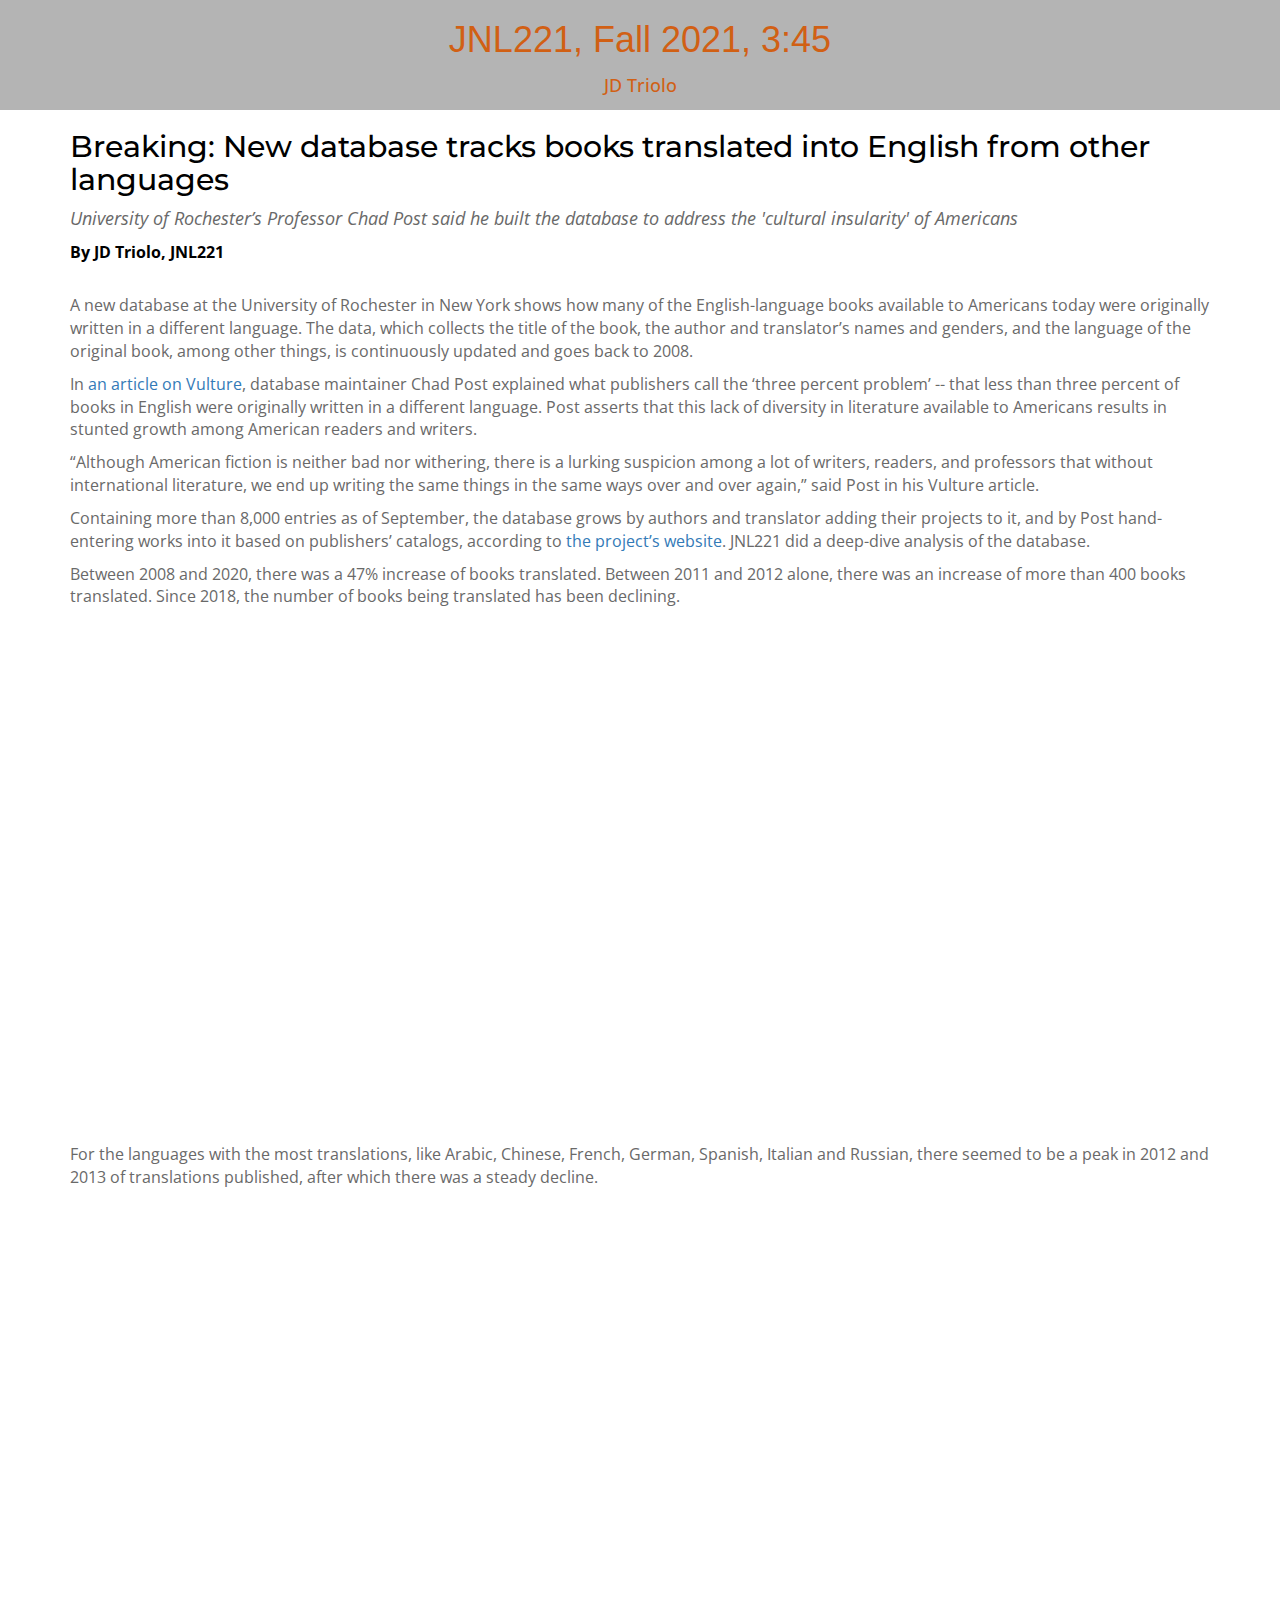
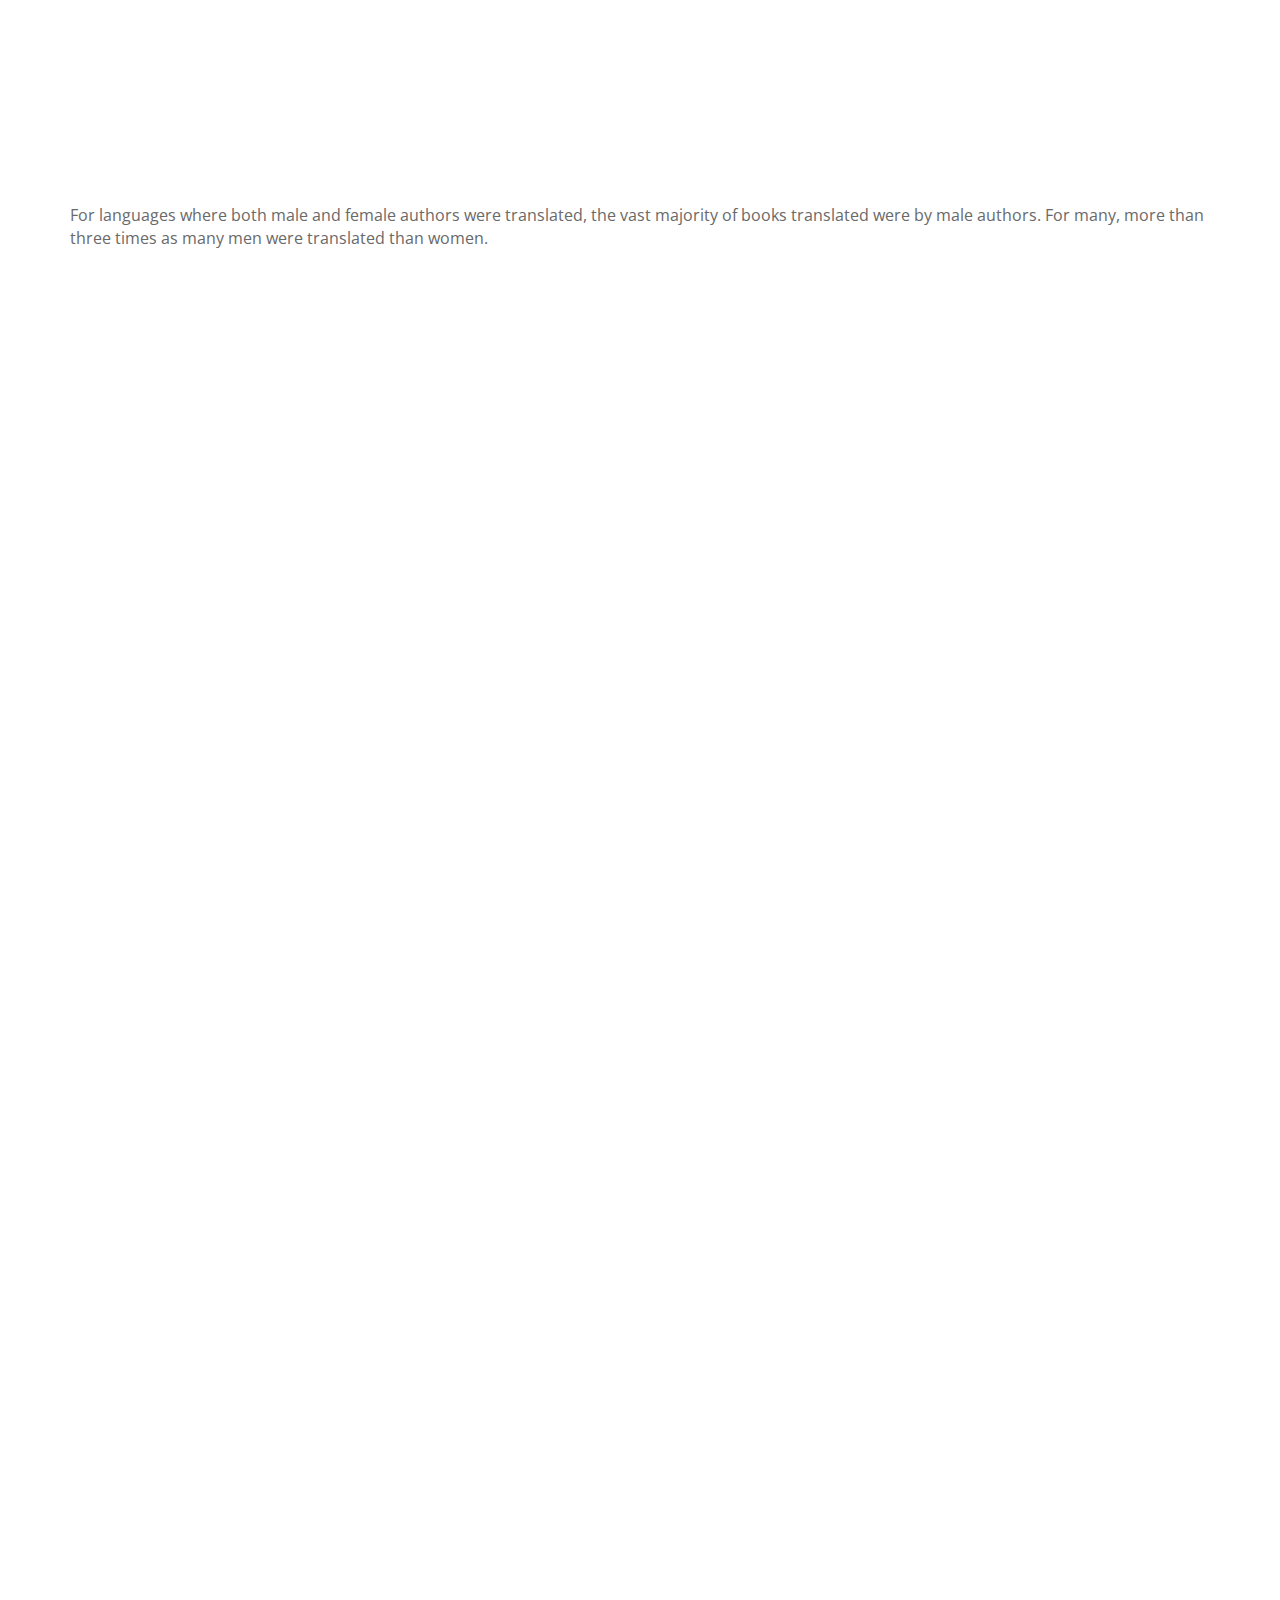
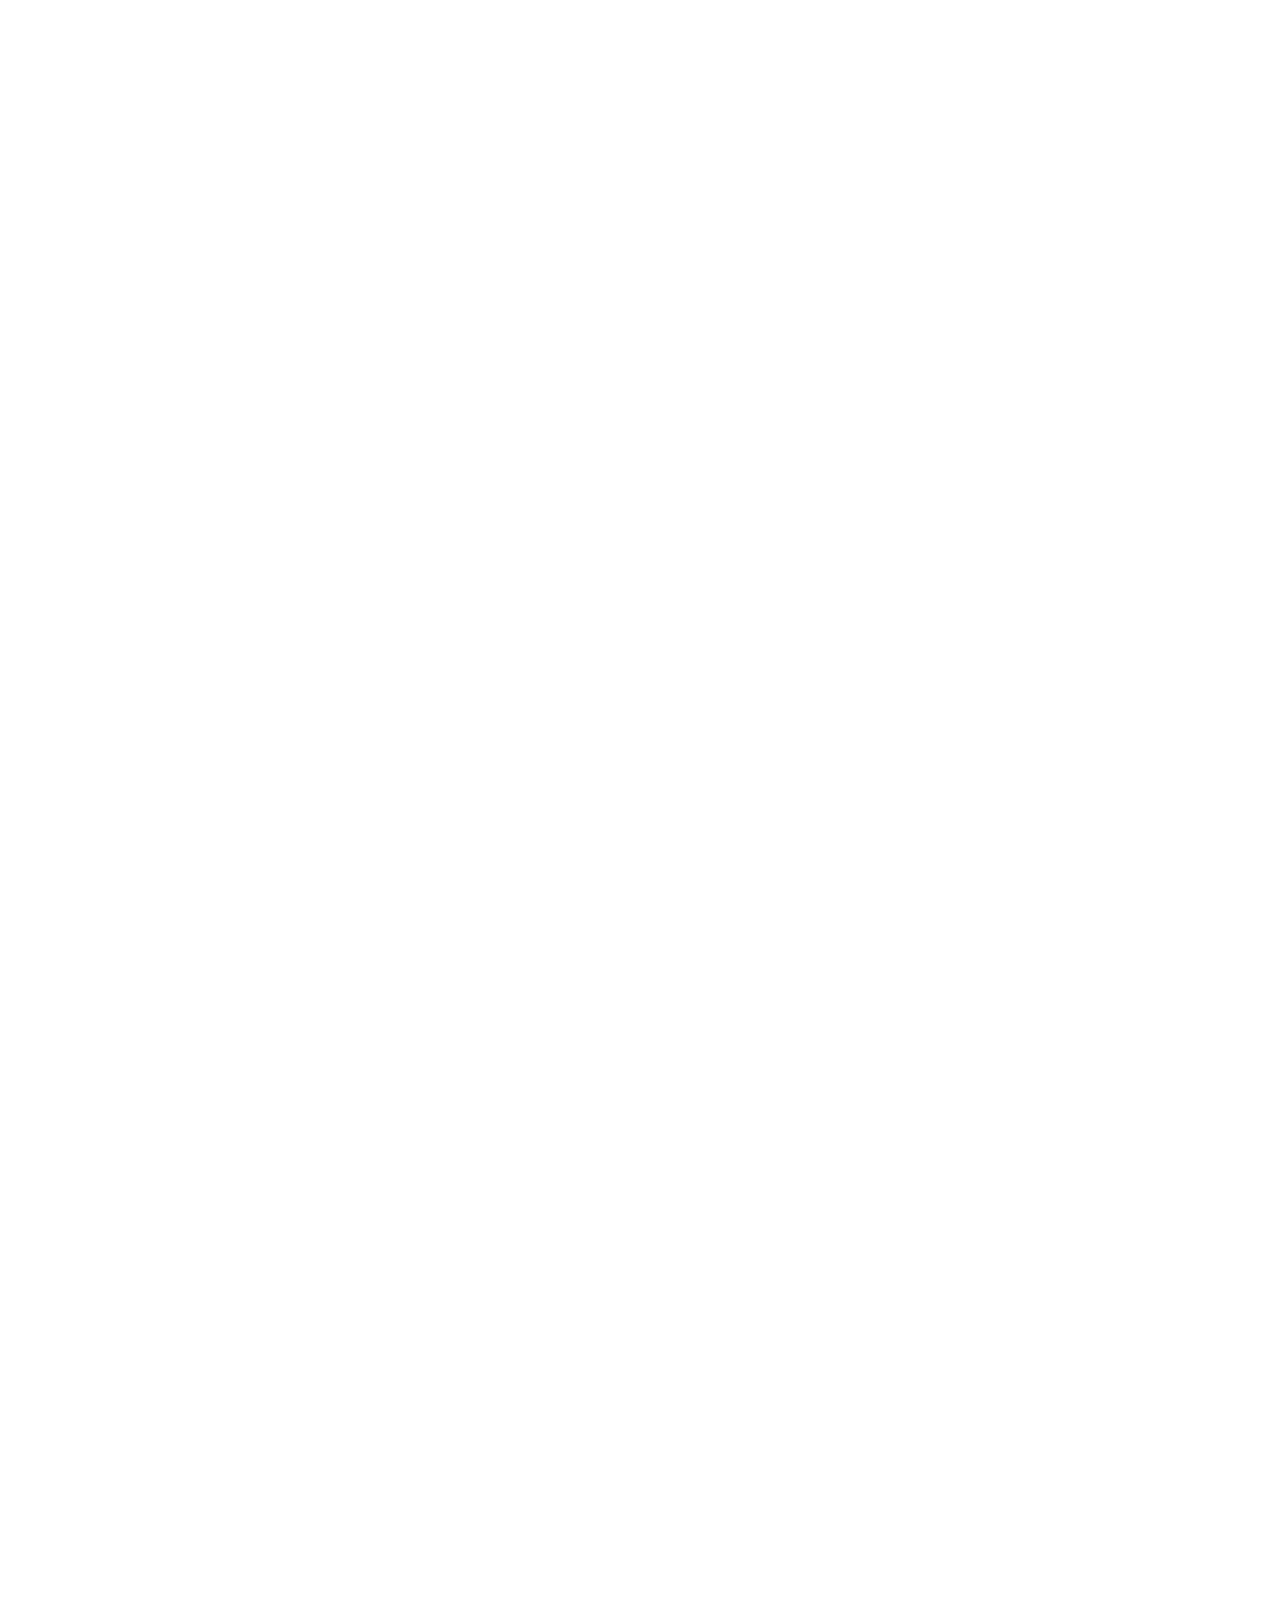
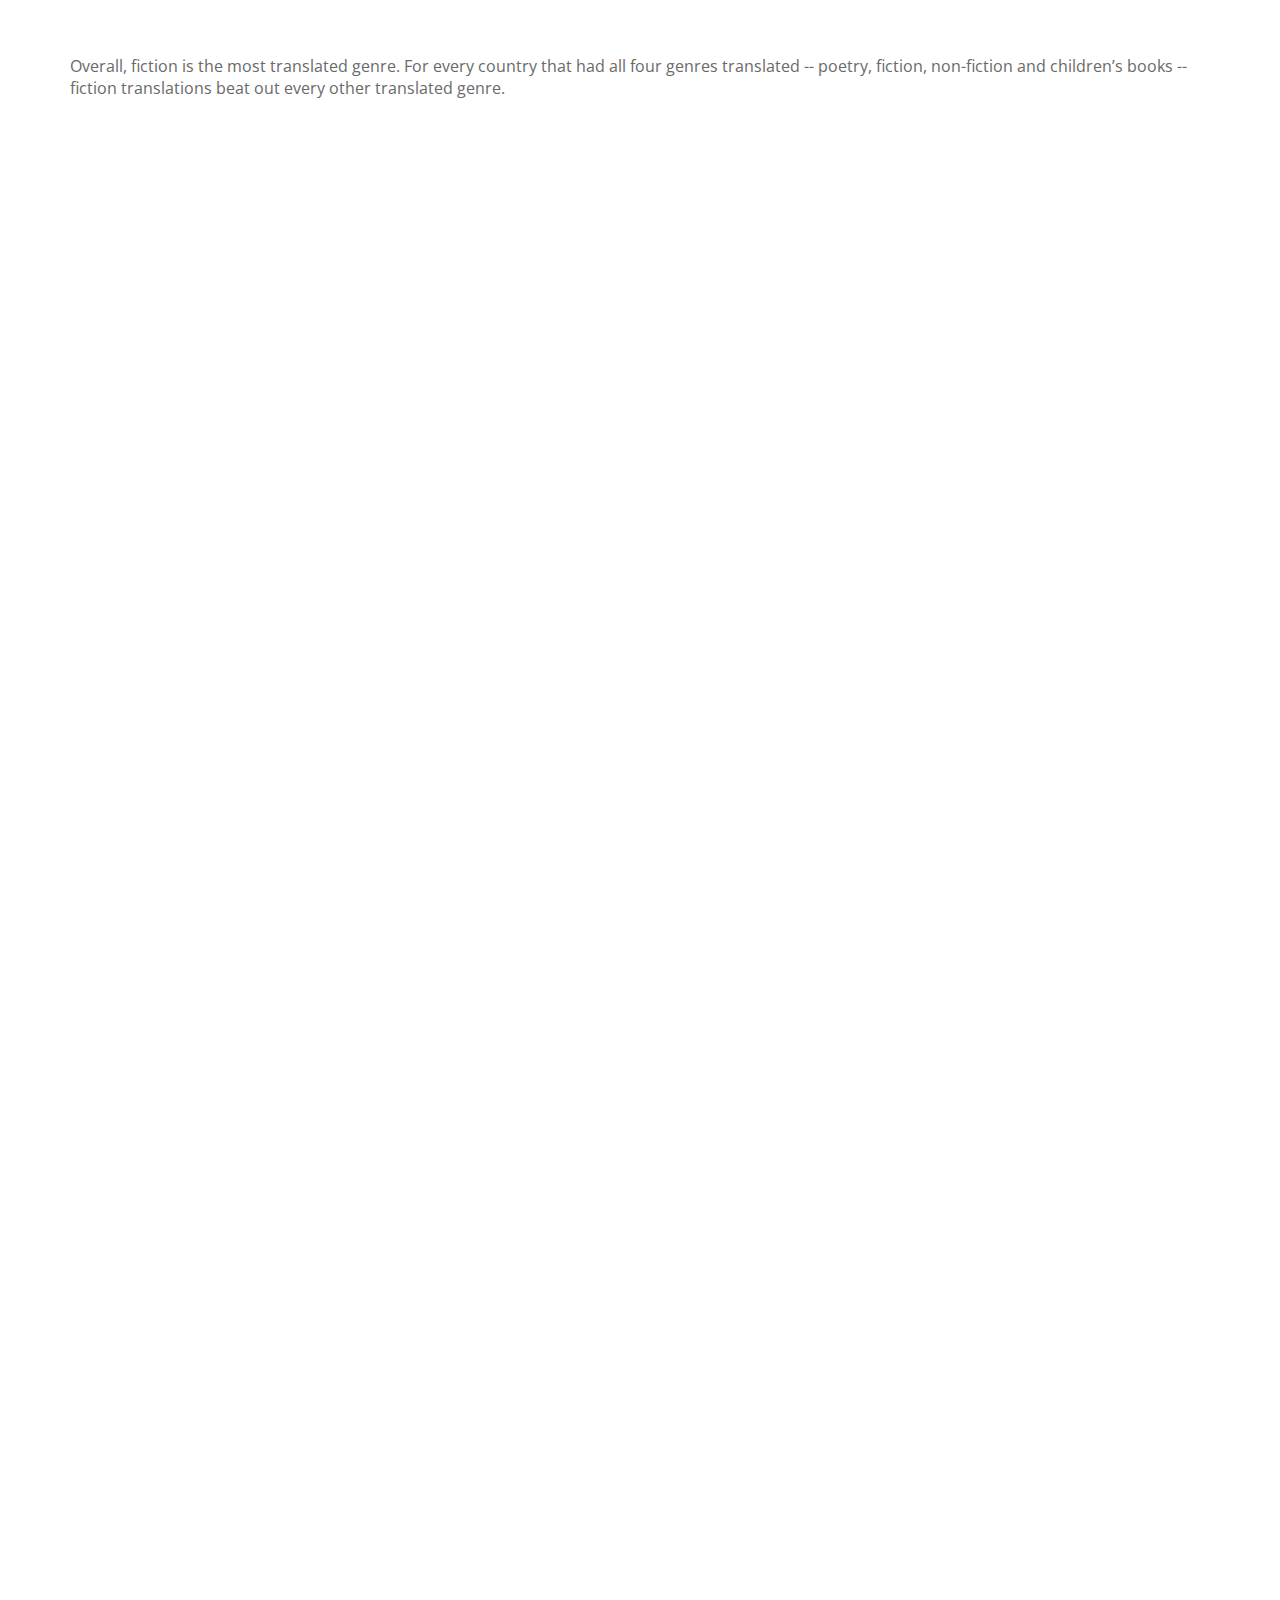
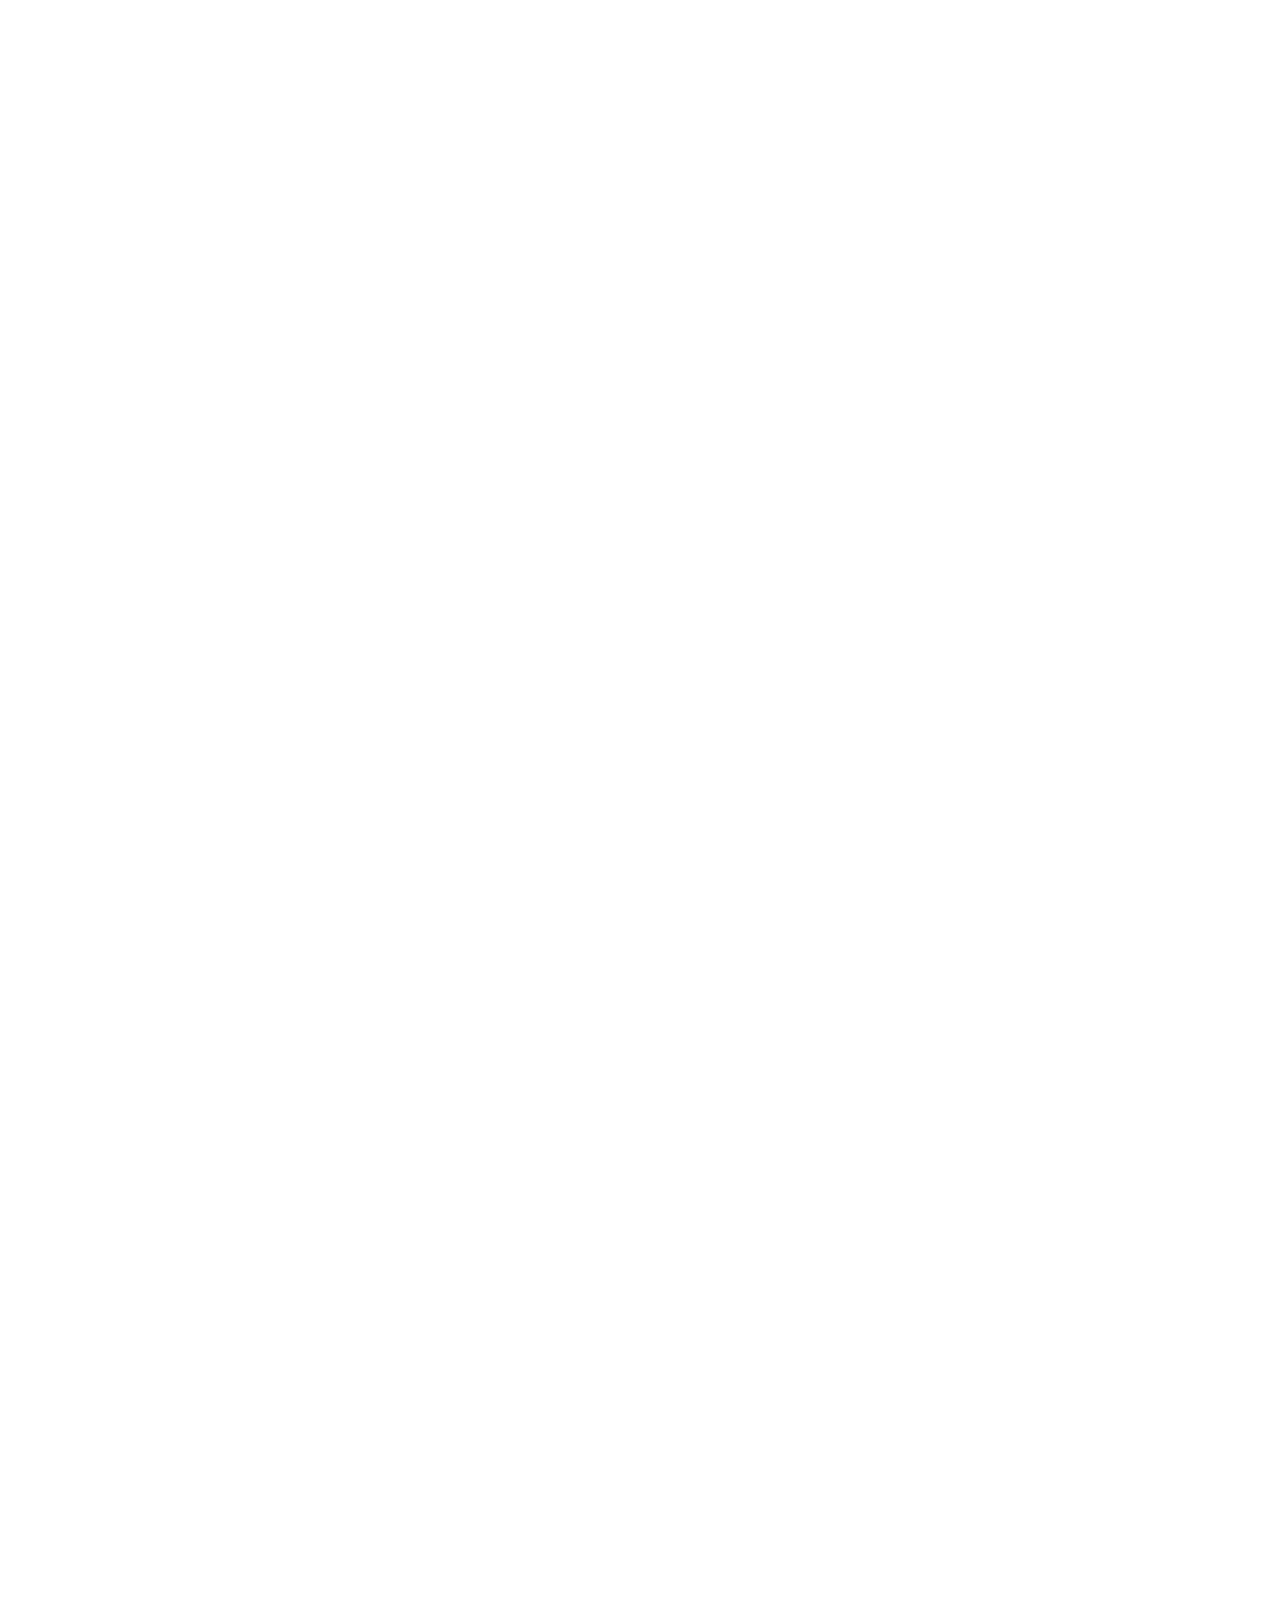
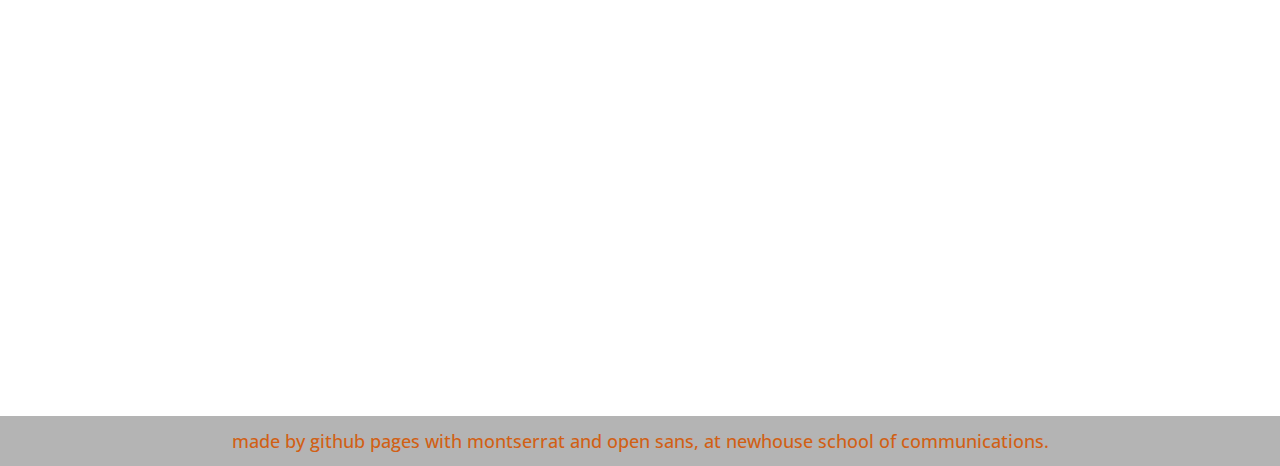
==== index.html @ fd6ea649 "initial commit, adds index" ====
<!DOCTYPE html>
<html>
<head>
	<meta charset="utf-8">
	<title>Foundations Of Data And Digital Journalism</title>
	<link rel="shortcut icon" href="/favicon_io/favicon.ico" type="image/x-icon">
	<link rel="icon" href="/favicon_io/favicon.ico" type="image/x-icon">
	<link rel="apple-touch-icon" sizes="180x180" href="/favicon_io/apple-touch-icon.png">
	<link rel="icon" type="image/png" sizes="32x32" href="/favicon_io/favicon-32x32.png">
	<link rel="icon" type="image/png" sizes="16x16" href="/favicon_io/favicon-16x16.png">
	<link rel="manifest" href="/favicon_io/site.webmanifest">
	<link href='https://fonts.googleapis.com/css?family=Open+Sans:300italic,400italic,600italic,400,300,600,700&subset=latin,latin-ext' rel='stylesheet' type='text/css'>
	<link href='https://fonts.googleapis.com/css?family=Montserrat:400,700' rel='stylesheet' type='text/css'>
	<link href="https://netdna.bootstrapcdn.com/bootstrap/3.0.3/css/bootstrap.min.css" rel="stylesheet">
	<link type="text/css" rel="stylesheet" href="index.css" />
</head>

<body>
	
	<!-- Intro row -->
	<div id="intro" class="col-sm-12">
		<h1> <!-- /// EDITABLE ONE /// -->JNL221, Fall 2021, 3:45</h1>
		<h4> <!-- /// EDITABLE TWO /// -->JD Triolo</h4>
	</div>

	<div class="container content">
		<h2>Breaking: New database tracks books translated into English from other languages</h2>
		<p class="subhed">University of Rochester’s Professor Chad Post said he built the database to address the 'cultural insularity' of Americans</p>
		<p class="byline"><!-- /// EDITABLE THREE /// -->By JD Triolo, JNL221</p>
		
		<p>A new database at the University of Rochester in New York shows how many of the English-language books available to Americans today were originally written in a different language. The data, which collects the title of the book, the author and translator’s names and genders, and the language of the original book, among other things, is continuously updated and goes back to 2008.</p>

		<p>In <a href="https://www.vulture.com/2019/05/translated-fiction-has-been-growing-or-has-it.html" target="_blank">an article on Vulture</a>, database maintainer Chad Post explained what publishers call the ‘three percent problem’ -- that less than three percent of books in English were originally written in a different language. Post asserts that this lack of diversity in literature available to Americans results in stunted growth among American readers and writers.</p>

		<p>“Although American fiction is neither bad nor withering, there is a lurking suspicion among a lot of writers, readers, and professors that without international literature, we end up writing the same things in the same ways over and over again,” said Post in his Vulture article.</p>

		<p>Containing more than 8,000 entries as of September, the database grows by authors and translator adding their projects to it, and by Post hand-entering works into it based on publishers’ catalogs, according to <a href="https://www.publishersweekly.com/pw/corp/translation-database-FAQ.html" target="_blank">the project’s website</a>. JNL221 did a deep-dive analysis of the database.</p>

		<p>Between 2008 and 2020, there was a 47% increase of books translated. Between 2011 and 2012 alone, there was an increase of more than 400 books translated. Since 2018, the number of books being translated has been declining.</p>

		<!-- /// EMBED CODE HERE /// --><iframe title="Number of Books Translated Per Year" aria-label="Interactive line chart" id="datawrapper-chart-LpwXh" src="https://datawrapper.dwcdn.net/LpwXh/1/" scrolling="no" frameborder="0" style="width: 0; min-width: 100% !important; border: none;" height="520"></iframe><script type="text/javascript">!function(){"use strict";window.addEventListener("message",(function(e){if(void 0!==e.data["datawrapper-height"]){var t=document.querySelectorAll("iframe");for(var a in e.data["datawrapper-height"])for(var r=0;r<t.length;r++){if(t[r].contentWindow===e.source)t[r].style.height=e.data["datawrapper-height"][a]+"px"}}}))}();
</script>


		<p>For the languages with the most translations, like Arabic, Chinese, French, German, Spanish, Italian and Russian, there seemed to be a peak in 2012 and 2013 of translations published, after which there was a steady decline.</p>

		<!-- /// EMBED CODE HERE /// --><iframe title="Books Translated Into English" aria-label="Interactive line chart" id="datawrapper-chart-NjqJM" src="https://datawrapper.dwcdn.net/NjqJM/1/" scrolling="no" frameborder="0" style="width: 0; min-width: 100% !important; border: none;" height="600"></iframe><script type="text/javascript">!function(){"use strict";window.addEventListener("message",(function(e){if(void 0!==e.data["datawrapper-height"]){var t=document.querySelectorAll("iframe");for(var a in e.data["datawrapper-height"])for(var r=0;r<t.length;r++){if(t[r].contentWindow===e.source)t[r].style.height=e.data["datawrapper-height"][a]+"px"}}}))}();
</script>


		<p>For languages where both male and female authors were translated, the vast majority of books translated were by male authors. For many, more than three times as many men were translated than women.</p>

		<!-- /// EMBED CODE HERE /// --><iframe title="Non-English books translated into English by gender, 2008-2020" aria-label="Grouped Bars" id="datawrapper-chart-QhHOB" src="https://datawrapper.dwcdn.net/QhHOB/1/" scrolling="no" frameborder="0" style="width: 0; min-width: 100% !important; border: none;" height="2990"></iframe><script type="text/javascript">!function(){"use strict";window.addEventListener("message",(function(e){if(void 0!==e.data["datawrapper-height"]){var t=document.querySelectorAll("iframe");for(var a in e.data["datawrapper-height"])for(var r=0;r<t.length;r++){if(t[r].contentWindow===e.source)t[r].style.height=e.data["datawrapper-height"][a]+"px"}}}))}();
</script>


		<p>Overall, fiction is the most translated genre. For every country that had all four genres translated -- poetry, fiction, non-fiction and children’s books -- fiction translations beat out every other translated genre.</p>

		<!-- /// EMBED CODE HERE /// --><iframe title="Translation of Genre by Country" aria-label="Grouped Bars" id="datawrapper-chart-0lG04" src="https://datawrapper.dwcdn.net/0lG04/1/" scrolling="no" frameborder="0" style="width: 0; min-width: 100% !important; border: none;" height="3461"></iframe><script type="text/javascript">!function(){"use strict";window.addEventListener("message",(function(e){if(void 0!==e.data["datawrapper-height"]){var t=document.querySelectorAll("iframe");for(var a in e.data["datawrapper-height"])for(var r=0;r<t.length;r++){if(t[r].contentWindow===e.source)t[r].style.height=e.data["datawrapper-height"][a]+"px"}}}))}();</script>
	
	</div>

  
  	<!-- About Row -->
	<div class="row">
		<div id="end" class="col-sm-12">
			<h4><!-- /// EDITABLE FOUR /// -->made by github pages with montserrat and open sans, at newhouse school of communications.</h4>
		</div>
	</div>

</body>
</html>
---- index.css ----
<style>
	h1 {
		font-family: 'Montserrat', serif;
	}
	h2 {
		font-family: 'Montserrat', serif;
		color: black;
	}
	h3 {
		font-family: 'Montserrat', serif;
		/*font-weight: bold;*/
		color: black;
	}
	h4 {
		font-family: 'Open Sans', serif;
		line-height: 30px;
	}
	p.subhed {
		color: #696969;
    	font-style: italic;
    	font-size: 18px;
    	font-family: 'Open Sans', serif;
	}
	p.byline {
		color: black;
		font-weight: bold;
		font-family: 'Open Sans', serif;
		font-size: 16px;
		margin-bottom: 30px;
	}
	p {
		color: #696969;
		font-size: 16px;
		font-family: 'Open Sans', serif;
	}
	#intro {
		background-color: #b4b4b4;
		color: #D16014;
		text-align: center;
		margin-bottom: 20px;

	}
	.content {
		background-color: white;
		border-top: 2px solid black;
		margin-bottom: 40px;
		color: #D16014;
	}
	#end {
		background-color: #b4b4b4;
		color: #D16014;
		text-align:	center;
		/*margin-bottom: 50px;*/
	}

</style>
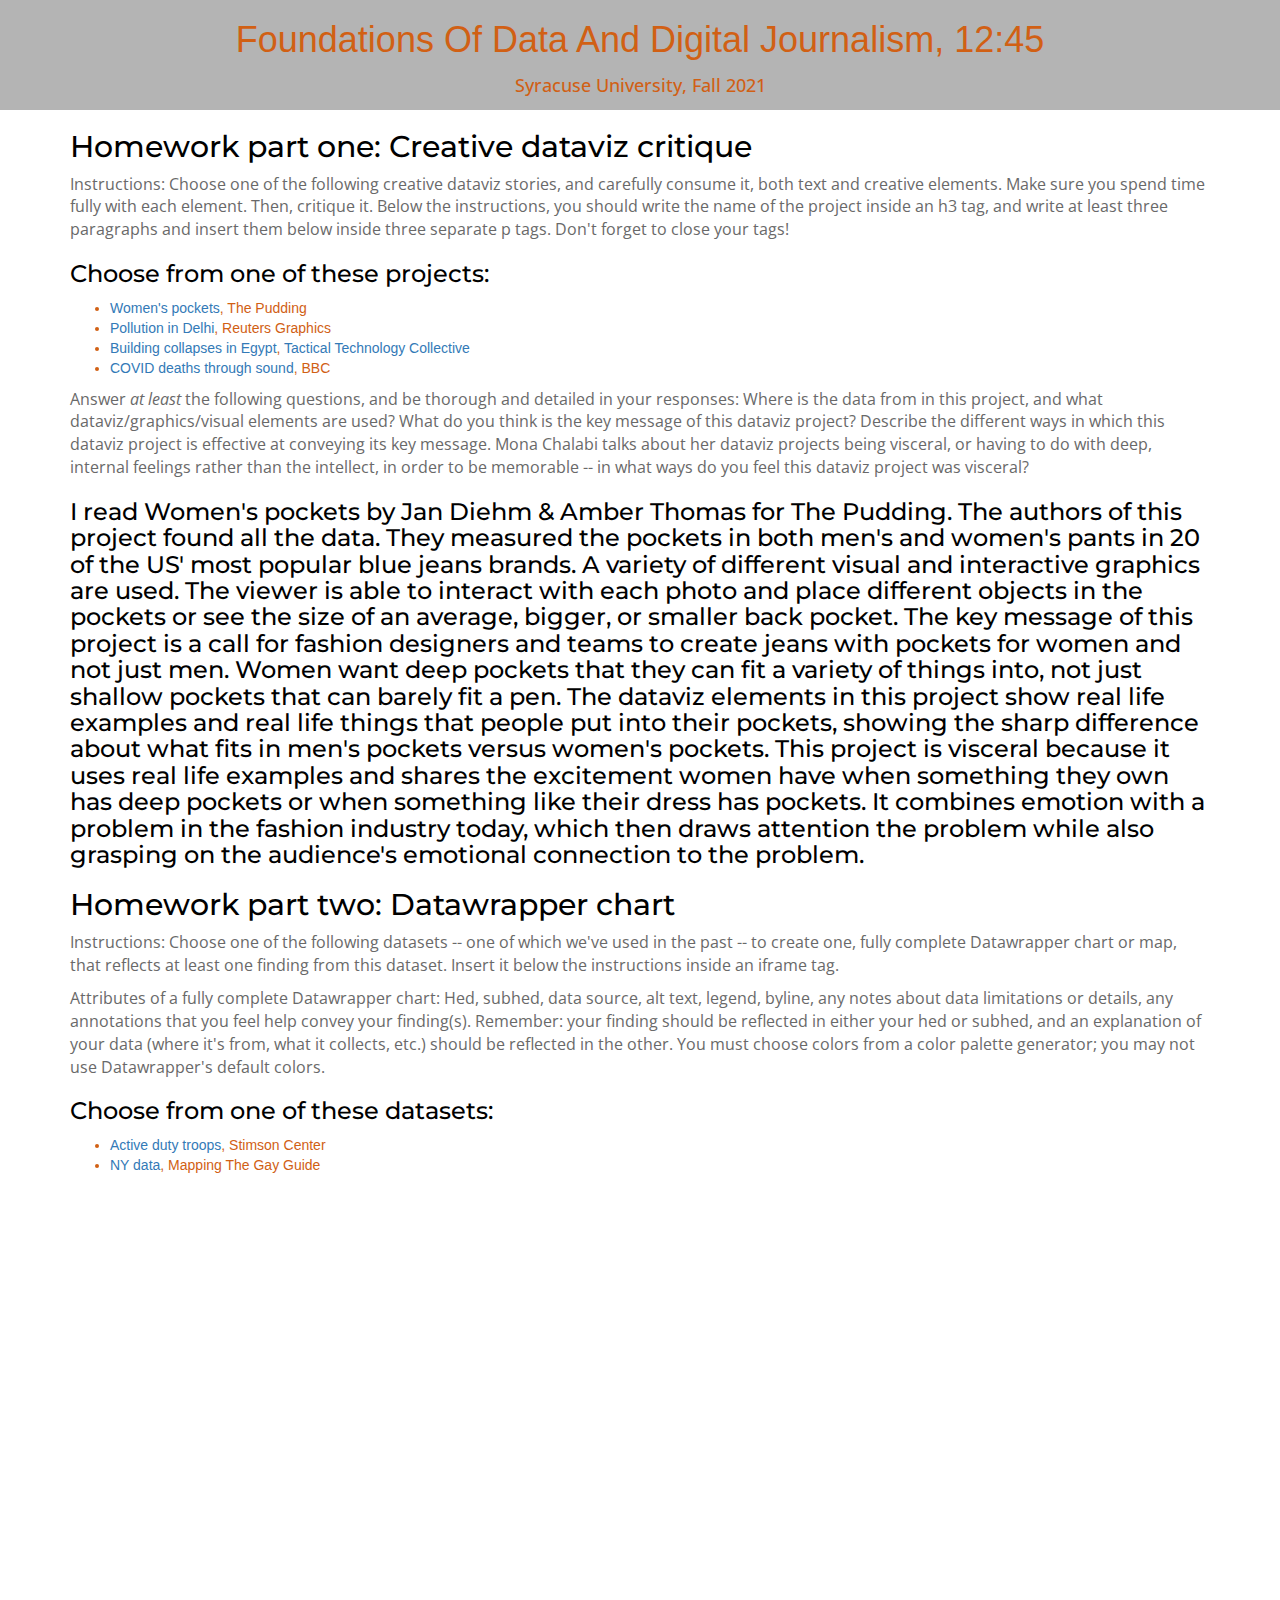
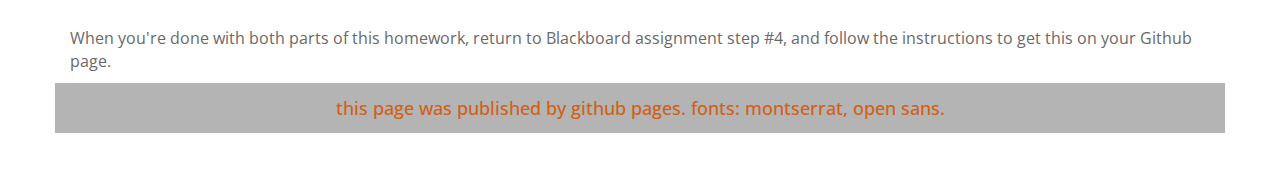
==== commit 1464bbea: "Update index.html 10/28" ====
--- a/index.html
+++ b/index.html
@@ -1,70 +1,66 @@
+<!-- This is an html page for the 3:45 section of JNL221.
+This page will be used at times for explaining homework instructions
+or displaying student work. -->
+
 <!DOCTYPE html>
 <html>
 <head>
 	<meta charset="utf-8">
 	<title>Foundations Of Data And Digital Journalism</title>
-	<link rel="shortcut icon" href="/favicon_io/favicon.ico" type="image/x-icon">
-	<link rel="icon" href="/favicon_io/favicon.ico" type="image/x-icon">
-	<link rel="apple-touch-icon" sizes="180x180" href="/favicon_io/apple-touch-icon.png">
-	<link rel="icon" type="image/png" sizes="32x32" href="/favicon_io/favicon-32x32.png">
-	<link rel="icon" type="image/png" sizes="16x16" href="/favicon_io/favicon-16x16.png">
-	<link rel="manifest" href="/favicon_io/site.webmanifest">
 	<link href='https://fonts.googleapis.com/css?family=Open+Sans:300italic,400italic,600italic,400,300,600,700&subset=latin,latin-ext' rel='stylesheet' type='text/css'>
 	<link href='https://fonts.googleapis.com/css?family=Montserrat:400,700' rel='stylesheet' type='text/css'>
 	<link href="https://netdna.bootstrapcdn.com/bootstrap/3.0.3/css/bootstrap.min.css" rel="stylesheet">
 	<link type="text/css" rel="stylesheet" href="index.css" />
 </head>
 
+<!-- DO NOT EDIT ANYTHING IN THE HEAD TAG ^ -->
+
 <body>
 	
 	<!-- Intro row -->
 	<div id="intro" class="col-sm-12">
-		<h1> <!-- /// EDITABLE ONE /// -->JNL221, Fall 2021, 3:45</h1>
-		<h4> <!-- /// EDITABLE TWO /// -->JD Triolo</h4>
+		<h1> Foundations Of Data And Digital Journalism, 12:45</h1>
+		<h4> Syracuse University, Fall 2021</h4>
 	</div>
 
 	<div class="container content">
-		<h2>Breaking: New database tracks books translated into English from other languages</h2>
-		<p class="subhed">University of Rochester’s Professor Chad Post said he built the database to address the 'cultural insularity' of Americans</p>
-		<p class="byline"><!-- /// EDITABLE THREE /// -->By JD Triolo, JNL221</p>
-		
-		<p>A new database at the University of Rochester in New York shows how many of the English-language books available to Americans today were originally written in a different language. The data, which collects the title of the book, the author and translator’s names and genders, and the language of the original book, among other things, is continuously updated and goes back to 2008.</p>
+		<h2>Homework part one: Creative dataviz critique</h2>
 
-		<p>In <a href="https://www.vulture.com/2019/05/translated-fiction-has-been-growing-or-has-it.html" target="_blank">an article on Vulture</a>, database maintainer Chad Post explained what publishers call the ‘three percent problem’ -- that less than three percent of books in English were originally written in a different language. Post asserts that this lack of diversity in literature available to Americans results in stunted growth among American readers and writers.</p>
+		<p>Instructions: Choose one of the following creative dataviz stories, and carefully consume it, both text and creative elements. Make sure you spend time fully with each element. Then, critique it. Below the instructions, you should write the name of the project inside an h3 tag, and write at least three paragraphs and insert them below inside three separate p tags. Don't forget to close your tags!</p>
+		<h3>Choose from one of these projects:</h3>
+		<ul>
+			<li><a href="https://pudding.cool/2018/08/pockets/" target="_blank">Women's pockets</a>, The Pudding</li>
+			<li><a href="https://graphics.reuters.com/INDIA-POLLUTION/01008173281/index.html" target="_blank">Pollution in Delhi</a>, Reuters Graphics</li>
+			<li><a href="https://egyptbuildingcollapses.org/#" target="_blank">Building collapses in Egypt</a>, <a href="https://alternative-narratives-vis-archive.com/case_studies/egypt-building-collapses" target="_blank">Tactical Technology Collective</a></li>
+			<li><a href="https://www.bbc.co.uk/news/resources/idt-7464500a-6368-4029-aa41-ab94e0ee09fb" target="_blank">COVID deaths through sound</a>, BBC</li>
+		</ul>
+		<p>Answer <i>at least</i> the following questions, and be thorough and detailed in your responses: Where is the data from in this project, and what dataviz/graphics/visual elements are used? What do you think is the key message of this dataviz project? Describe the different ways in which this dataviz project is effective at conveying its key message. Mona Chalabi talks about her dataviz projects being visceral, or having to do with deep, internal feelings rather than the intellect, in order to be memorable -- in what ways do you feel this dataviz project was visceral?</p>
 
-		<p>“Although American fiction is neither bad nor withering, there is a lurking suspicion among a lot of writers, readers, and professors that without international literature, we end up writing the same things in the same ways over and over again,” said Post in his Vulture article.</p>
-
-		<p>Containing more than 8,000 entries as of September, the database grows by authors and translator adding their projects to it, and by Post hand-entering works into it based on publishers’ catalogs, according to <a href="https://www.publishersweekly.com/pw/corp/translation-database-FAQ.html" target="_blank">the project’s website</a>. JNL221 did a deep-dive analysis of the database.</p>
-
-		<p>Between 2008 and 2020, there was a 47% increase of books translated. Between 2011 and 2012 alone, there was an increase of more than 400 books translated. Since 2018, the number of books being translated has been declining.</p>
-
-		<!-- /// EMBED CODE HERE /// --><iframe title="Number of Books Translated Per Year" aria-label="Interactive line chart" id="datawrapper-chart-LpwXh" src="https://datawrapper.dwcdn.net/LpwXh/1/" scrolling="no" frameborder="0" style="width: 0; min-width: 100% !important; border: none;" height="520"></iframe><script type="text/javascript">!function(){"use strict";window.addEventListener("message",(function(e){if(void 0!==e.data["datawrapper-height"]){var t=document.querySelectorAll("iframe");for(var a in e.data["datawrapper-height"])for(var r=0;r<t.length;r++){if(t[r].contentWindow===e.source)t[r].style.height=e.data["datawrapper-height"][a]+"px"}}}))}();
-</script>
+		<h3>I read Women's pockets by Jan Diehm & Amber Thomas for The Pudding. The authors of this project found all the data. They measured the pockets in both men's and women's pants in 20 of the US' most popular blue jeans brands. A variety of different visual and interactive graphics are used. The viewer is able to interact with each photo and place different objects in the pockets or see the size of an average, bigger, or smaller back pocket. The key message of this project is a call for fashion designers and teams to create jeans with pockets for women and not just men. Women want deep pockets that they can fit a variety of things into, not just shallow pockets that can barely fit a pen. The dataviz elements in this project show real life examples and real life things that people put into their pockets, showing the sharp difference about what fits in men's pockets versus women's pockets. This project is visceral because it uses real life examples and shares the excitement women have when something they own has deep pockets or when something like their dress has pockets. It combines emotion with a problem in the fashion industry today, which then draws attention the problem while also grasping on the audience's emotional connection to the problem.</h3>
 
 
-		<p>For the languages with the most translations, like Arabic, Chinese, French, German, Spanish, Italian and Russian, there seemed to be a peak in 2012 and 2013 of translations published, after which there was a steady decline.</p>
 
-		<!-- /// EMBED CODE HERE /// --><iframe title="Books Translated Into English" aria-label="Interactive line chart" id="datawrapper-chart-NjqJM" src="https://datawrapper.dwcdn.net/NjqJM/1/" scrolling="no" frameborder="0" style="width: 0; min-width: 100% !important; border: none;" height="600"></iframe><script type="text/javascript">!function(){"use strict";window.addEventListener("message",(function(e){if(void 0!==e.data["datawrapper-height"]){var t=document.querySelectorAll("iframe");for(var a in e.data["datawrapper-height"])for(var r=0;r<t.length;r++){if(t[r].contentWindow===e.source)t[r].style.height=e.data["datawrapper-height"][a]+"px"}}}))}();
-</script>
+		<h2>Homework part two: Datawrapper chart</h2>
+
+		<p>Instructions: Choose one of the following datasets -- one of which we've used in the past -- to create one, fully complete Datawrapper chart or map, that reflects at least one finding from this dataset. Insert it below the instructions inside an iframe tag.</p>
+		<p>Attributes of a fully complete Datawrapper chart: Hed, subhed, data source, alt text, legend, byline, any notes about data limitations or details, any annotations that you feel help convey your finding(s). Remember: your finding should be reflected in either your hed or subhed, and an explanation of your data (where it's from, what it collects, etc.) should be reflected in the other. You must choose colors from a color palette generator; you may not use Datawrapper's default colors.</p>
+		<h3>Choose from one of these datasets:</h3>
+		<ul>
+			<li><a href="https://docs.google.com/spreadsheets/d/1kAtkOoa15IdWrdgNc-3rSP6in--SX8m-/edit?rtpof=true" target="_blank">Active duty troops</a>, Stimson Center</li>
+			<li><a href="https://docs.google.com/spreadsheets/d/1RZ235-x4KYuyA7xQX-flOP-N5uvweIMh9qPh4FN2fLo/edit#gid=0" target="_blank">NY data</a>, Mapping The Gay Guide</li>
+		</ul>
+
+		<iframe title="United States Active Duty Personnel Presence Around the World (2020)" aria-label="Map" id="datawrapper-chart-bhSo3" src="https://datawrapper.dwcdn.net/bhSo3/1/" scrolling="no" frameborder="0" style="width: 0; min-width: 100% !important; border: none;" height="437"></iframe><script type="text/javascript">!function(){"use strict";window.addEventListener("message",(function(e){if(void 0!==e.data["datawrapper-height"]){var t=document.querySelectorAll("iframe");for(var a in e.data["datawrapper-height"])for(var r=0;r<t.length;r++){if(t[r].contentWindow===e.source)t[r].style.height=e.data["datawrapper-height"][a]+"px"}}}))}();</script>
+
+  
+  		
+  		<p>When you're done with both parts of this homework, return to Blackboard assignment step #4, and follow the instructions to get this on your Github page.</p>
 
 
-		<p>For languages where both male and female authors were translated, the vast majority of books translated were by male authors. For many, more than three times as many men were translated than women.</p>
-
-		<!-- /// EMBED CODE HERE /// --><iframe title="Non-English books translated into English by gender, 2008-2020" aria-label="Grouped Bars" id="datawrapper-chart-QhHOB" src="https://datawrapper.dwcdn.net/QhHOB/1/" scrolling="no" frameborder="0" style="width: 0; min-width: 100% !important; border: none;" height="2990"></iframe><script type="text/javascript">!function(){"use strict";window.addEventListener("message",(function(e){if(void 0!==e.data["datawrapper-height"]){var t=document.querySelectorAll("iframe");for(var a in e.data["datawrapper-height"])for(var r=0;r<t.length;r++){if(t[r].contentWindow===e.source)t[r].style.height=e.data["datawrapper-height"][a]+"px"}}}))}();
-</script>
-
-
-		<p>Overall, fiction is the most translated genre. For every country that had all four genres translated -- poetry, fiction, non-fiction and children’s books -- fiction translations beat out every other translated genre.</p>
-
-		<!-- /// EMBED CODE HERE /// --><iframe title="Translation of Genre by Country" aria-label="Grouped Bars" id="datawrapper-chart-0lG04" src="https://datawrapper.dwcdn.net/0lG04/1/" scrolling="no" frameborder="0" style="width: 0; min-width: 100% !important; border: none;" height="3461"></iframe><script type="text/javascript">!function(){"use strict";window.addEventListener("message",(function(e){if(void 0!==e.data["datawrapper-height"]){var t=document.querySelectorAll("iframe");for(var a in e.data["datawrapper-height"])for(var r=0;r<t.length;r++){if(t[r].contentWindow===e.source)t[r].style.height=e.data["datawrapper-height"][a]+"px"}}}))}();</script>
-	
-	</div>
-
-  
   	<!-- About Row -->
 	<div class="row">
 		<div id="end" class="col-sm-12">
-			<h4><!-- /// EDITABLE FOUR /// -->made by github pages with montserrat and open sans, at newhouse school of communications.</h4>
+			<h4>this page was published by github pages. fonts: montserrat, open sans.</h4>
 		</div>
 	</div>
 
